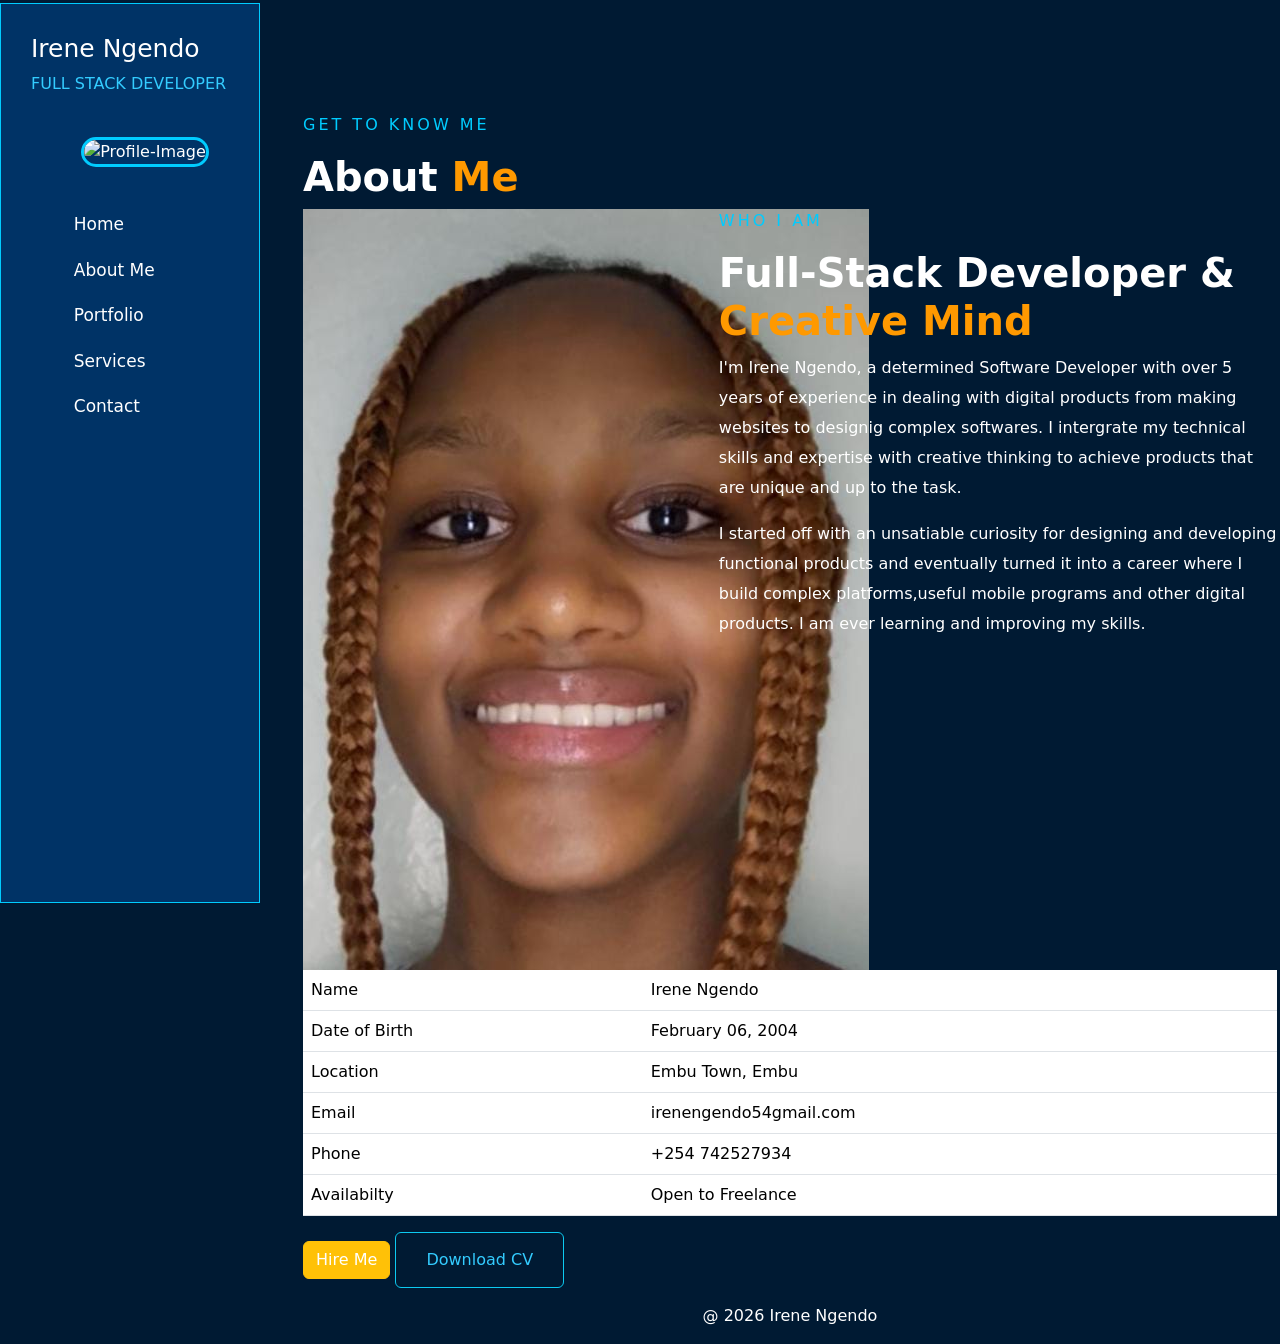
==== about.html @ 3e3b0530 "Created the About Me page,Portfolio page and made changes to images and logo" ====
<!DOCTYPE html>
<html>
    <head>
        <title>Irene</title>
        <link rel="icon" type="image/png" href="favicon/my favicon.png">
        <link href="https://cdn.jsdelivr.net/npm/bootstrap@5.0.2/dist/css/bootstrap.min.css" rel="stylesheet" integrity="sha384-EVSTQN3/azprG1Anm3QDgpJLIm9Nao0Yz1ztcQTwFspd3yD65VohhpuuCOmLASjC" crossorigin="anonymous">
        <script src="https://cdn.jsdelivr.net/npm/@popperjs/core@2.9.2/dist/umd/popper.min.js" integrity="sha384-IQsoLXl5PILFhosVNubq5LC7Qb9DXgDA9i+tQ8Zj3iwWAwPtgFTxbJ8NT4GN1R8p" crossorigin="anonymous"></script>
        <script src="https://cdn.jsdelivr.net/npm/bootstrap@5.0.2/dist/js/bootstrap.min.js" integrity="sha384-cVKIPhGWiC2Al4u+LWgxfKTRIcfu0JTxR+EQDz/bgldoEyl4H0zUF0QKbrJ0EcQF" crossorigin="anonymous"></script>
        <script src="https://kit.fontawesome.com/6bf3cfdbd7.js" crossorigin="anonymous"></script>
        <link rel="stylesheet" href="css/style.css">
        
    </head>
    <body>
        <!--Container-->
        <div class="container-fliud" style="border:3px solid #001a33;height:600px">
            <!--Sidebar-->
            <div class="sidebar">
                <!--brand name-->
                <div class="brand name"></div>
                <h5 class="brand-name">Irene Ngendo</h5>
                <p class="brand-name-paragraph">Full Stack Developer</p>

                <!--brand logo-->
                <div class="brand logo">
                   <center><img src="logo/logo.png" alt="Profile-Image" class="brand-side-bar-image"></center>
                </div>

                <!--side-menu-links-->
                <div class="side-menu">
                    <ul class="side-menu-items">
                        <li>
                            <a href="index.html">
                                <i class="fa-solid fa-house"></i>&nbsp; Home
                            </a>
                        </li>

                        <li>
                           <a href="about.html">
                              <i class="fa-solid fa-circle-user"></i>&nbsp; About Me
                           </a> 
                        </li>

                        <li>
                            <a href="portfolio.html">
                               <i class="fa-solid fa-suitcase"></i>&nbsp; Portfolio
                            </a>
                        </li>

                        <li>
                            <a href="services.html">
                               <i class="fa-brands fa-whmcs"></i> &nbsp;  Services
                            </a>
                        </li>

                        <li>
                            <a href="contact.html">
                               <i class="fa-solid fa-envelope"></i> &nbsp; Contact 
                            </a>
                        </li>
                    </ul>
                </div>

                <!--social-media-icons-->
                <div class="social-media">
                    <ul class="social-media-icons">
                        <li>
                            <a href="#">
                                <i class="fa-brands fa-github"></i>
                            </a>
                        </li>
                        
                        <li>
                            <a href="#">
                               <i class="fa-brands fa-instagram"></i> 
                            </a>
                        </li>

                        <li>
                            <a href="#">
                               <i class="fa-brands fa-x-twitter"></i> 
                            </a>
                        </li>

                        <li>
                            <a href="#">
                                <i class="fa-brands fa-youtube"></i>
                            </a>
                        </li>
                    </ul>
                </div>
            </div>

            <!--Main-body-->
            <div class="main-body">

                <section class="get-to-know-me">
                    <div class="row">
                        <div class="col-sm-12">
                            <p class="get-to-know-me-paragraph">Get to know me</p>
                            <h6 class="about-me-h6">About <span class="me-span-text">Me</span></h6>
                        </div>
                    </div>
                </section>

                <section class="who-I-am">
                    <div class="row">
                        <div class="col-sm-5">
                            <img src="logo/logo.jpeg">
                        </div>
                        <div class="col-sm-7">
                            <div class="creative-mind">
                                <p class="who-iam-paragraph">Who I am</p>
                                <h6 class="creative-mind-h6">Full-Stack Developer & <span class="span-creative-mind">Creative Mind</span></h6>
                                <p class="who-Iam-p1">
                                I'm Irene Ngendo, a determined Software Developer with over 5 years of experience in dealing with digital products from making websites to designig complex softwares. I intergrate my technical skills and expertise with creative thinking to achieve products that are unique and up to the task.
                                </p>

                                <p class="who-Iam-p2">
                                    I started off with an unsatiable curiosity for designing and developing functional products and eventually turned it into a career where I build complex platforms,useful mobile programs and other digital products. I am ever learning and improving my skills. 
                                </p>
                            </div>
                        </div>
                    </div>
                </section>

                <table class="table">
                    <tr>
                        <td class="first-td">Name</td> 
                        <td class="second-td">Irene Ngendo</td>
                    </tr>
                    <tr>
                        <td class="first-td">Date of Birth</td>
                        <td class="second-td">February 06, 2004</td>
                    </tr>
                    <tr>
                        <td class="first-td">Location</td>
                        <td class="second-td">Embu Town, Embu</td>
                    </tr>
                    <tr>
                        <td class="first-td">Email</td>
                        <td class="second-td">irenengendo54gmail.com</td>
                    </tr>
                    <tr>
                        <td class="first-td">Phone</td>
                        <td class="second-td">+254 742527934</td>
                    </tr>
                    <tr>
                        <td class="first-td">Availabilty</td>
                        <td class="first-td">Open to Freelance</td>
                    </tr>
                </table>
                <a class="btn btn-warning" style="color: white;">Hire Me</a>

               
                <a class=" btn btn-outline-info download-cv" style="color:#33ccff;">Download CV</a>

                <section class="footer">
                    <div class="row">
                        <div class="col-sm-12">
                            <p class="footer-paragraph">
                                <center>@ 2026 Irene Ngendo</center>
                            </p>
                        </div>
                    </div>
                </section>
            </div>
             
                   

                    





            

        </div> 
    </body>
</html>
---- css/style.css ----
:root{
    --white-color:#ffffff;
    --orange-colour:#ff9900;
    --cyan-color:#00ccff;
    --dark-blue-color:#001a33;
    --light-blue-color:#003366;
    --blue-color:#33ccff;
}

body{
    min-height: 100vh;
    background-color: var(--dark-blue-color);
    color:var(--white-color);
}
/*SIDEBAR*/
.sidebar{
    min-height: 100vh;
    background-color:var(--light-blue-color);
    width:260px;
    position: fixed;
    z-index: 1;
    left: 0px;
    border: 1px solid var(--cyan-color);
    padding-top: 30px;
    padding-left: 30px;
}

.side-menu-items{
    list-style-type: none;
    margin-bottom: 20px;
}
.side-menu{
    padding-top: 20px;
    padding-bottom: 20px;
}

.side-menu-items li{
    margin-bottom: 20px;
}
 .side-menu-items a{
    color: var(--white-color);
    font-size: 17px;
    text-decoration: none;
 }

.brand-name-paragraph{
    color: var(--blue-color);
    text-transform: uppercase;
}
.brand-name{
    font-size: 25px;
}

.brand-logo{
    padding-top:25px ;
    padding-bottom: 25px;
}

.brand-side-bar-image{
    height: 80px;
    width: 80px;
    border-width: 3px;
    border-color: var(--cyan-color);
    border-style: solid;
    border-radius: 40px;
    margin: 25px;
}

/* END OF SIDEBAR*/

.main-body{
    padding-left: 300px;
    padding-top: 100px;

}

.welcome-heading{
    color: var(--blue-color);
}
.intro-1{
    color: var(--white-color);
    font-size: 70px;
    font-weight: bold;
}

.intro-2{
    color: var(--orange-colour);
    font-size: 70px;
    font-weight: bold;
}
.intro-3{
    color: var(--blue-color);
    font-size: 20px;
    font-weight: lighter;
}

.social-media-icons{
    list-style-type: none;
    display: flex;
    flex-direction: row;
    gap: 16px;
    margin-top: 20px;
}

.social-media-icons a{
    color: var(--white-color);
    font-size: 20px;
}

/*FOOTER SYLES*/
.footer-paragraph{
    color: #a3c2c2;
}
/*END OF FOOTER SYLES*/

/*ABOUT PAGE*/
.get-to-know-me-paragraph{
    text-transform: uppercase;
    letter-spacing: 3px;
    color: var(--cyan-color);
}

.about-me-h6{
    font-size: 40px;
    font-weight: bold;
}

.me-span-text{
    color: var(--orange-colour);
}

.get-to-know-me{
    padding-top: 10px;
}

.who-iam-paragraph{
    color: var(--cyan-color);
    letter-spacing: 3px;
    text-transform: uppercase;
}

.creative-mind-h6{
    font-size: 40px;
    font-weight: bold;
}

.span-creative-mind{
    color: var(--orange-colour);
}

.who-Iam-p1 , .who-Iam-p2{
    line-height: 30px;
}

.first-td{
    color: var(--cyan-color);
}

.second-td{
    color: var(--white-color);
}

.download-cv{
   background-color: var(--dark-blue-color); 
   color: var(--blue-color);
   padding-left: 30px;
   padding-right: 30px;
   padding-top: 15px;
   padding-bottom: 15px;
}

.download-cv:hover{
    background-color: var(--blue-color);
    color: var(--dark-blue-color);
    padding-bottom: 15px;
    padding-left: 30px;
    padding-right: 30px;
    padding-top: 15px;
}

/* END OF ABOUT PAGE*/

/*PORTFOLIO PAGE*/
.my-work-card{
    background-color: var(--light-blue-color);
}
.card-btn{
    border: 1px solid var(--cyan-color);
    color: var(--cyan-color);
}

.card-btn:hover{
    background-color: var(--light-blue-color);
    border: 1px solid var(--cyan-color);
}
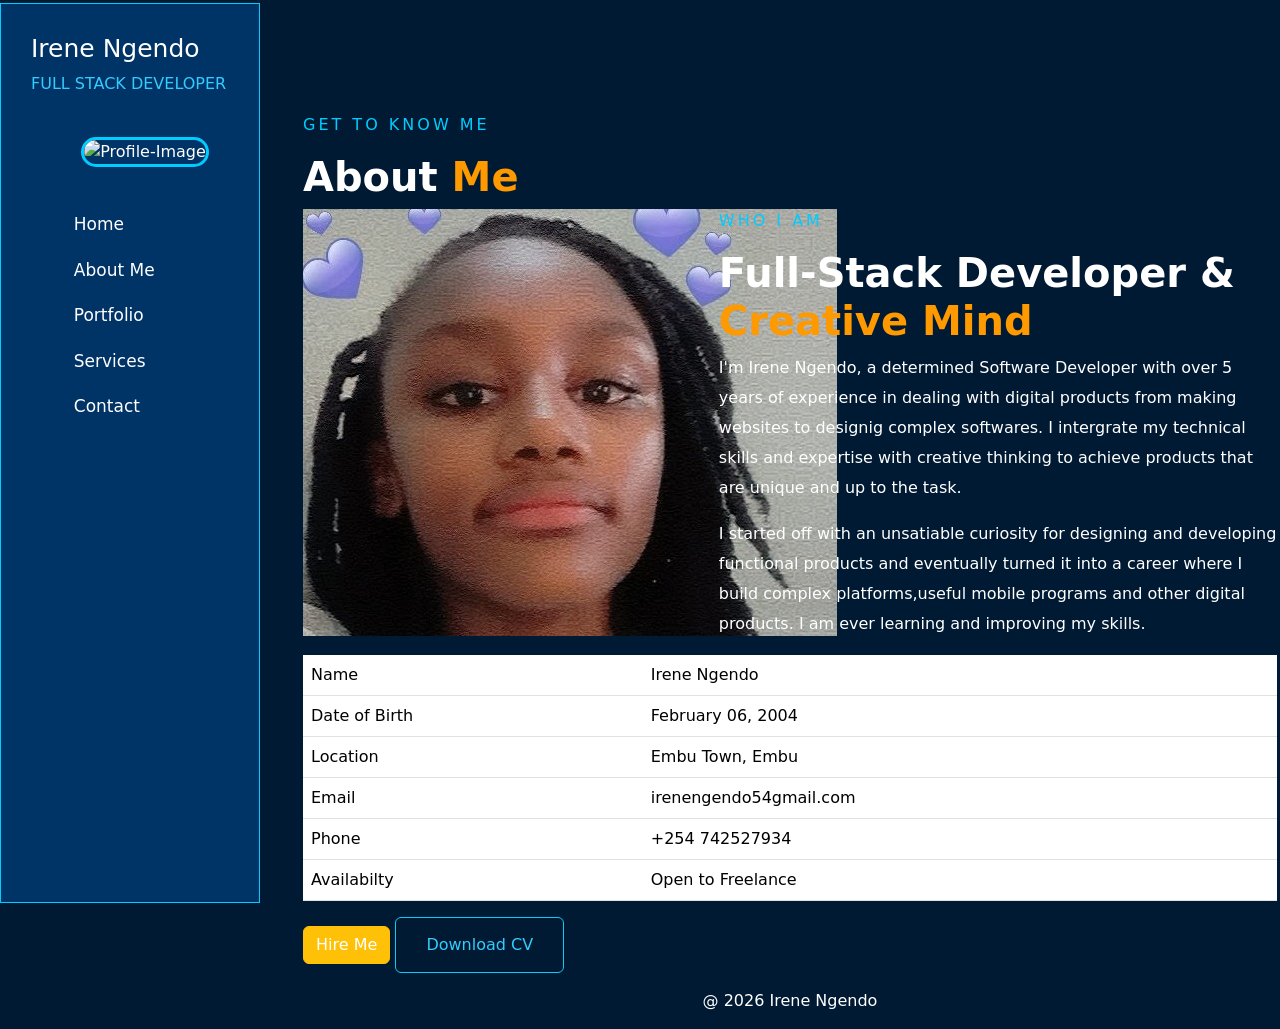
==== commit 7e5302d6: "Creating portfolio page" ====
--- a/about.html
+++ b/about.html
@@ -152,7 +152,7 @@
                 <a class="btn btn-warning" style="color: white;">Hire Me</a>
 
                
-                <a class=" btn btn-outline-info download-cv" style="color:#33ccff;">Download CV</a>
+                <a class=" btn btn-outline-info download-cv">Download CV</a>
 
                 <section class="footer">
                     <div class="row">
--- a/css/style.css
+++ b/css/style.css
@@ -185,11 +185,17 @@
     background-color: var(--light-blue-color);
 }
 .card-btn{
-    border: 1px solid var(--cyan-color);
     color: var(--cyan-color);
 }
 
 .card-btn:hover{
     background-color: var(--light-blue-color);
     border: 1px solid var(--cyan-color);
-}+    color: var(--blue-color);
+}
+
+.demo{
+    color: var(--cyan-color);
+}
+
+
